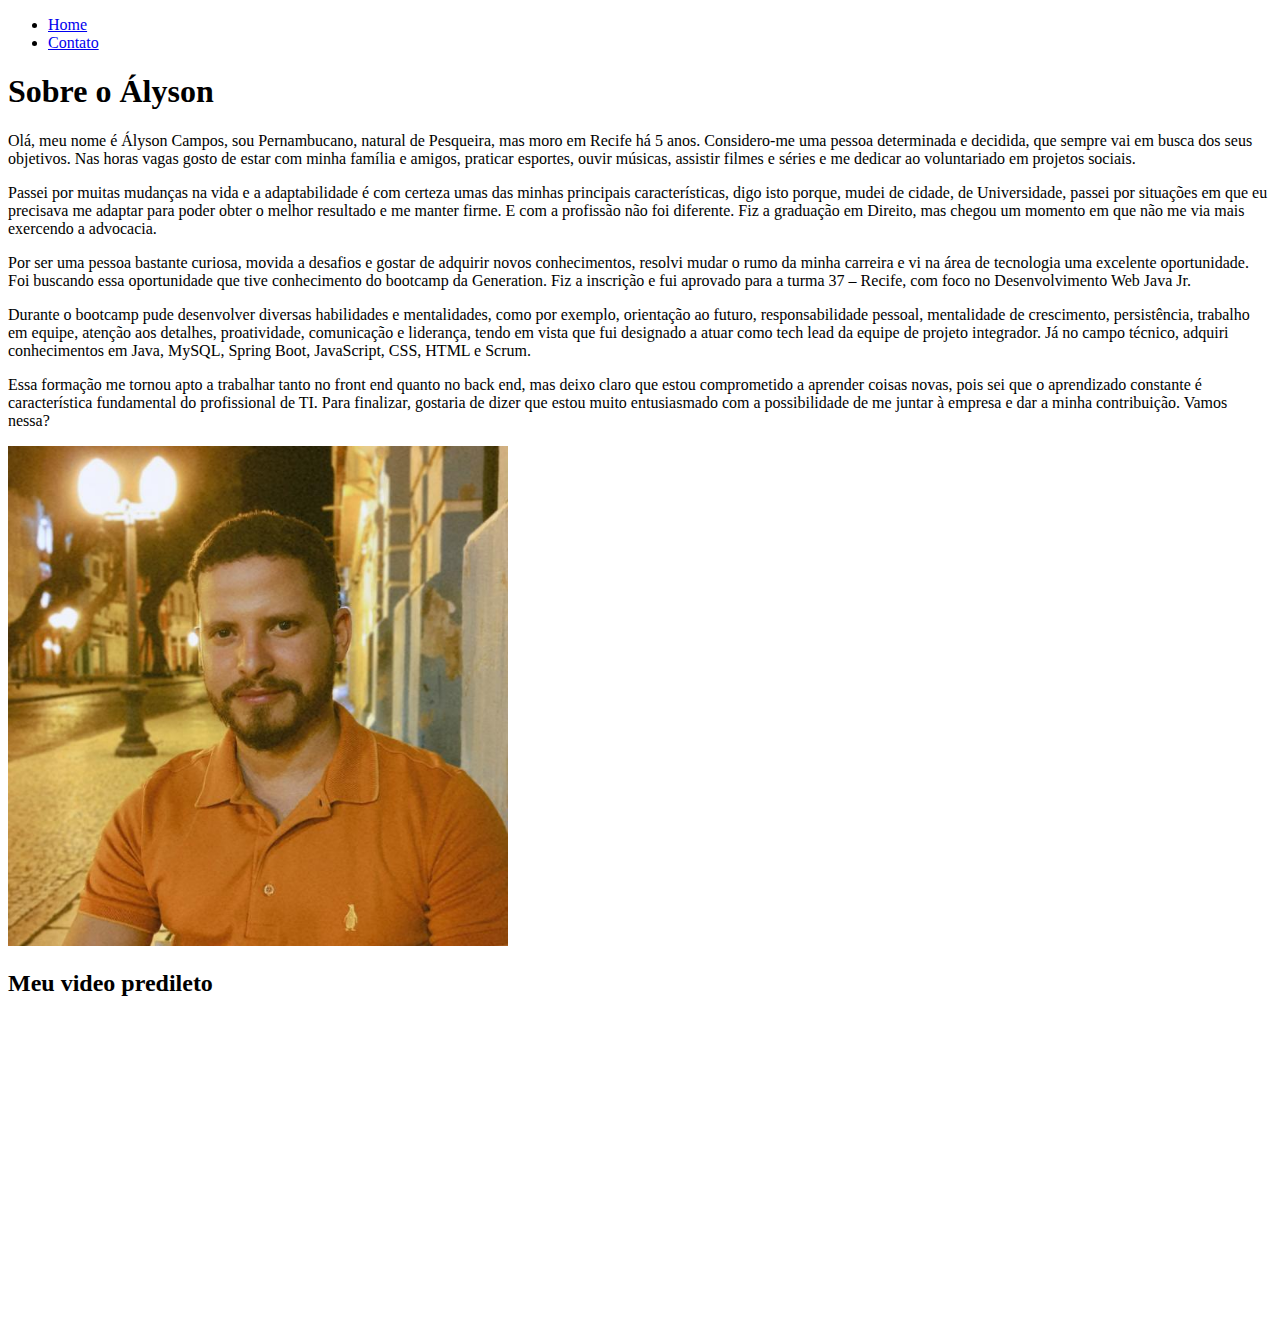
==== index.html @ 90f88b16 "@alysoncampos[Task: CREATED index.htm and contato.html]" ====
<!DOCTYPE html>
<html lang="pt-br">
<head>
    <meta charset="UTF-8">
    <meta http-equiv="X-UA-Compatible" content="IE=edge">
    <meta name="viewport" content="width=device-width, initial-scale=1.0">
    <title>Meu Perfil</title>
</head>
<body>
    <ul>
        <li>
            <a href="index.html"> Home </a>
        </li>
        <li>
            <a href="contato.html"> Contato </a>
        </li>
    </ul>

    <h1>Sobre o Ályson</h1>

    <p>
    Olá, meu nome é Ályson Campos, sou Pernambucano, natural de Pesqueira, mas moro em Recife há 5 anos. 
    Considero-me uma pessoa determinada e decidida, que sempre vai em busca dos seus objetivos.
    Nas horas vagas gosto de estar com minha família e amigos, praticar esportes,
    ouvir músicas, assistir filmes e séries e me dedicar ao voluntariado em projetos sociais.
    </p>   
    <p>
    Passei por muitas mudanças na vida e a adaptabilidade é com certeza
    umas das minhas principais características, digo isto porque, mudei de cidade,
    de Universidade, passei por situações em que eu precisava me adaptar para
    poder obter o melhor resultado e me manter firme. E com a profissão não foi
    diferente. Fiz a graduação em Direito, mas chegou um momento em que não
    me via mais exercendo a advocacia.
    </p> 
    <p>
    Por ser uma pessoa bastante curiosa, movida a desafios e gostar de
    adquirir novos conhecimentos, resolvi mudar o rumo da minha carreira e vi na
    área de tecnologia uma excelente oportunidade. Foi buscando essa
    oportunidade que tive conhecimento do bootcamp da Generation. Fiz a
    inscrição e fui aprovado para a turma 37 – Recife, 
    com foco no Desenvolvimento Web Java Jr.
    </p>
    <p>
    Durante o bootcamp pude desenvolver diversas habilidades e
    mentalidades, como por exemplo, orientação ao futuro, responsabilidade
    pessoal, mentalidade de crescimento, persistência, trabalho em equipe,
    atenção aos detalhes, proatividade, comunicação e liderança, tendo em vista
    que fui designado a atuar como tech lead da equipe de projeto integrador. Já
    no campo técnico, adquiri conhecimentos em Java, MySQL, Spring Boot,
    JavaScript, CSS, HTML e Scrum.
    </p>
    <p>
    Essa formação me tornou apto a trabalhar tanto no front end quanto no
    back end, mas deixo claro que estou comprometido a aprender coisas novas,
    pois sei que o aprendizado constante é característica fundamental do
    profissional de TI.
    Para finalizar, gostaria de dizer que estou muito entusiasmado com a
    possibilidade de me juntar à empresa e dar a minha contribuição. Vamos nessa?
    </p>

    <img src="./assets/img/minhafoto.jfif" alt="Foto do criador desse conteúdo" width="500">

    <h2>Meu video predileto</h2>

    <iframe 
    width="560" 
    height="315" 
    src="https://www.youtube.com/embed/84Tq-eAJIk4" 
    title="YouTube video player" 
    frameborder="0" 
    allow="accelerometer; autoplay; clipboard-write; encrypted-media; gyroscope; picture-in-picture" 
    allowfullscreen
    ></iframe>

</body>
</html>
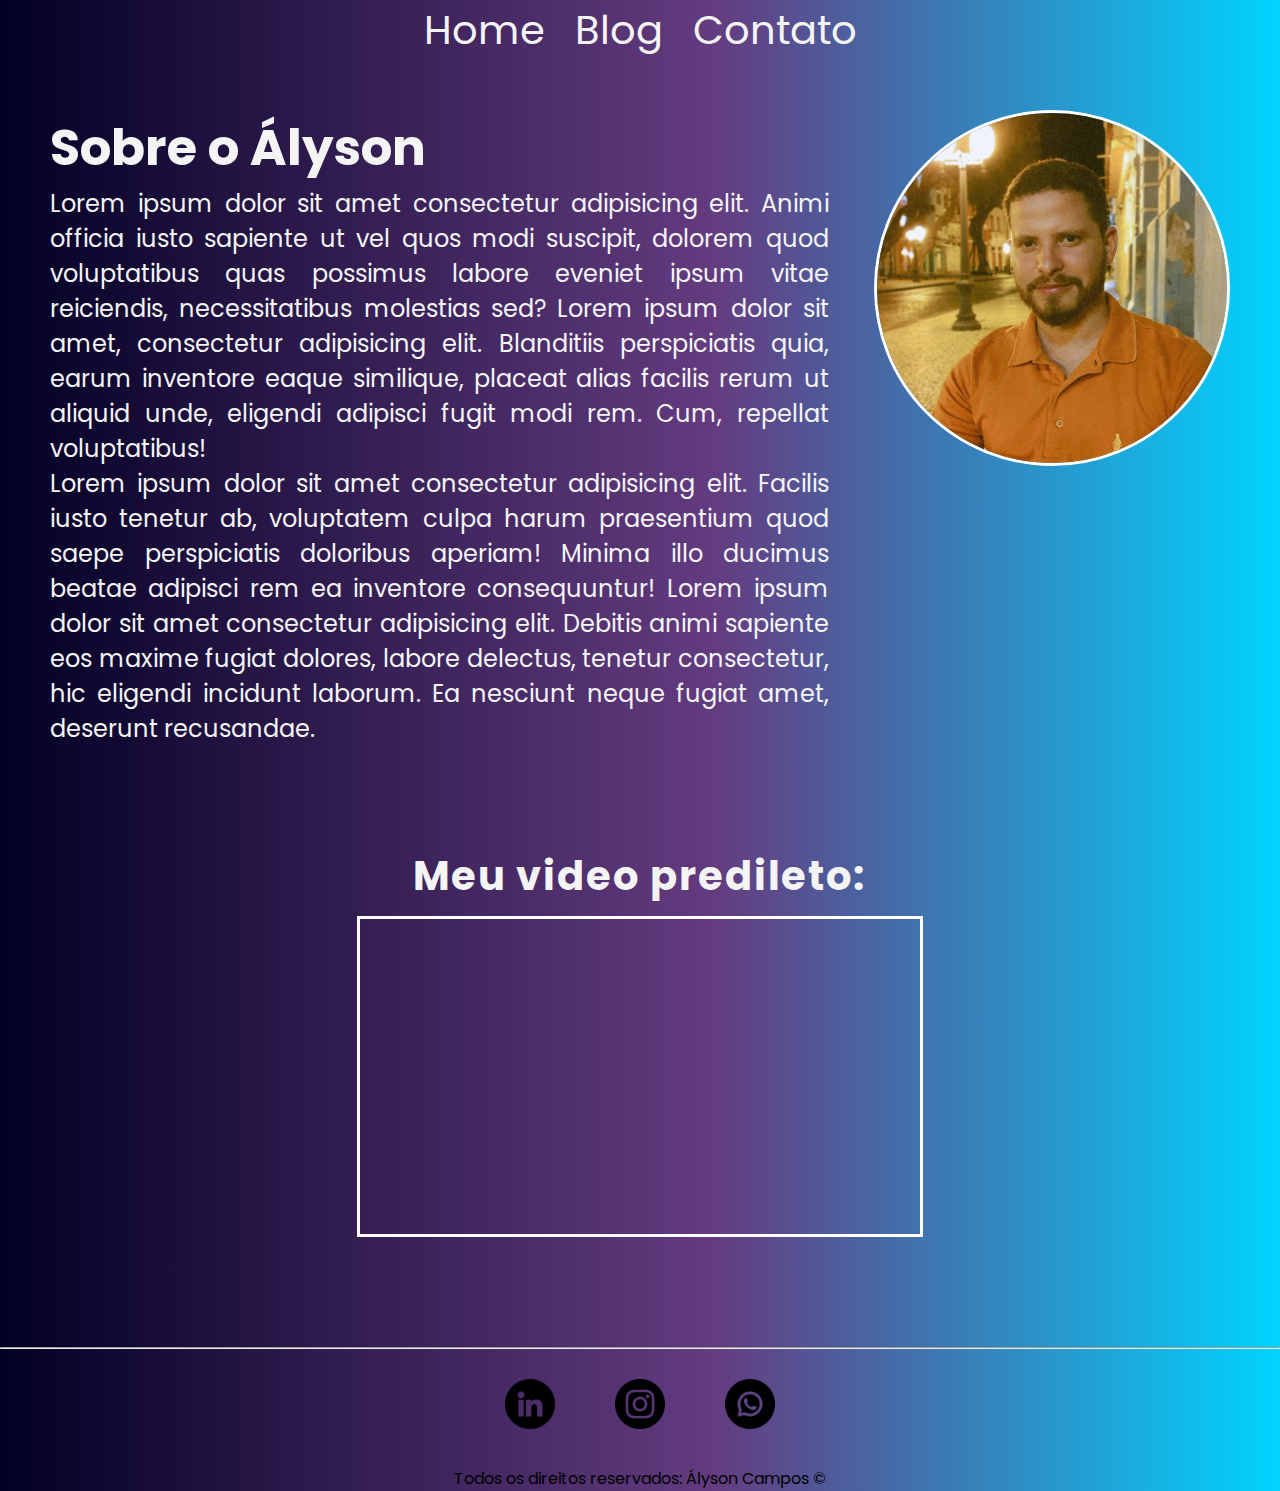
==== commit f116db11: "@alysoncampos[Introducing CSS]" ====
--- a/index.html
+++ b/index.html
@@ -1,76 +1,79 @@
 <!DOCTYPE html>
-<html lang="pt-br">
+<html lang="pt-BR">
 <head>
     <meta charset="UTF-8">
     <meta http-equiv="X-UA-Compatible" content="IE=edge">
     <meta name="viewport" content="width=device-width, initial-scale=1.0">
     <title>Meu Perfil</title>
+    <link rel="stylesheet" href="./assets/css/style.css">
 </head>
 <body>
-    <ul>
-        <li>
-            <a href="index.html"> Home </a>
-        </li>
-        <li>
-            <a href="contato.html"> Contato </a>
-        </li>
-    </ul>
+    <div class="fundo">
 
-    <h1>Sobre o Ályson</h1>
+        <div class="menu">
+            <ul>
+                <li>
+                    <a href="index.html"> Home </a>
+                </li>
+                <li>
+                    <a> Blog </a>
+                </li>
+                <li>
+                    <a href="contato.html"> Contato </a>
+                </li>
+            </ul>
+        </div>
 
-    <p>
-    Olá, meu nome é Ályson Campos, sou Pernambucano, natural de Pesqueira, mas moro em Recife há 5 anos. 
-    Considero-me uma pessoa determinada e decidida, que sempre vai em busca dos seus objetivos.
-    Nas horas vagas gosto de estar com minha família e amigos, praticar esportes,
-    ouvir músicas, assistir filmes e séries e me dedicar ao voluntariado em projetos sociais.
-    </p>   
-    <p>
-    Passei por muitas mudanças na vida e a adaptabilidade é com certeza
-    umas das minhas principais características, digo isto porque, mudei de cidade,
-    de Universidade, passei por situações em que eu precisava me adaptar para
-    poder obter o melhor resultado e me manter firme. E com a profissão não foi
-    diferente. Fiz a graduação em Direito, mas chegou um momento em que não
-    me via mais exercendo a advocacia.
-    </p> 
-    <p>
-    Por ser uma pessoa bastante curiosa, movida a desafios e gostar de
-    adquirir novos conhecimentos, resolvi mudar o rumo da minha carreira e vi na
-    área de tecnologia uma excelente oportunidade. Foi buscando essa
-    oportunidade que tive conhecimento do bootcamp da Generation. Fiz a
-    inscrição e fui aprovado para a turma 37 – Recife, 
-    com foco no Desenvolvimento Web Java Jr.
-    </p>
-    <p>
-    Durante o bootcamp pude desenvolver diversas habilidades e
-    mentalidades, como por exemplo, orientação ao futuro, responsabilidade
-    pessoal, mentalidade de crescimento, persistência, trabalho em equipe,
-    atenção aos detalhes, proatividade, comunicação e liderança, tendo em vista
-    que fui designado a atuar como tech lead da equipe de projeto integrador. Já
-    no campo técnico, adquiri conhecimentos em Java, MySQL, Spring Boot,
-    JavaScript, CSS, HTML e Scrum.
-    </p>
-    <p>
-    Essa formação me tornou apto a trabalhar tanto no front end quanto no
-    back end, mas deixo claro que estou comprometido a aprender coisas novas,
-    pois sei que o aprendizado constante é característica fundamental do
-    profissional de TI.
-    Para finalizar, gostaria de dizer que estou muito entusiasmado com a
-    possibilidade de me juntar à empresa e dar a minha contribuição. Vamos nessa?
-    </p>
+        <div class= "perfil">
+            <div class="texto">
+                <h1>Sobre o Ályson</h1>
+                <p>
+                Lorem ipsum dolor sit amet consectetur adipisicing elit. Animi officia iusto sapiente ut vel quos modi suscipit, dolorem quod voluptatibus quas possimus labore eveniet ipsum vitae reiciendis, necessitatibus molestias sed?
+                Lorem ipsum dolor sit amet, consectetur adipisicing elit. Blanditiis perspiciatis quia, earum inventore eaque similique, placeat alias facilis rerum ut aliquid unde, eligendi adipisci fugit modi rem. Cum, repellat voluptatibus!
+                </p>   
+                <p>
+                Lorem ipsum dolor sit amet consectetur adipisicing elit. Facilis iusto tenetur ab, voluptatem culpa harum praesentium quod saepe perspiciatis doloribus aperiam! Minima illo ducimus beatae adipisci rem ea inventore consequuntur!
+                Lorem ipsum dolor sit amet consectetur adipisicing elit. Debitis animi sapiente eos maxime fugiat dolores, labore delectus, tenetur consectetur, hic eligendi incidunt laborum. Ea nesciunt neque fugiat amet, deserunt recusandae.
+                </p> 
+            </div>
+            <div>
+                <img class="br-50" src="./assets/img/minhafoto.jfif" alt="Foto do criador desse conteúdo" width="350">
+            </div>  
+        </div>
 
-    <img src="./assets/img/minhafoto.jfif" alt="Foto do criador desse conteúdo" width="500">
+        <div class="video">
+            <h2>Meu video predileto:</h2>
 
-    <h2>Meu video predileto</h2>
-
-    <iframe 
-    width="560" 
-    height="315" 
-    src="https://www.youtube.com/embed/84Tq-eAJIk4" 
-    title="YouTube video player" 
-    frameborder="0" 
-    allow="accelerometer; autoplay; clipboard-write; encrypted-media; gyroscope; picture-in-picture" 
-    allowfullscreen
-    ></iframe>
-
+            <iframe
+            width="560" 
+            height="315" 
+            src="https://www.youtube.com/embed/84Tq-eAJIk4" 
+            title="YouTube video player" 
+            frameborder="0" 
+            allow="accelerometer; autoplay; clipboard-write; encrypted-media; gyroscope; picture-in-picture" 
+            allowfullscreen
+            ></iframe>
+        </div>
+    <hr>
+    <footer>
+        <div class="menu">
+            <a href="https://www.linkedin.com/" target="_blank">
+                <img class="tm-social" src="./assets/img/linkedin.png" alt="Logo do Linkedin">
+            </a>
+            <a href="https://www.instagram.com/" target="_blank">
+                <img class="tm-social" src="./assets/img/instagram.png" alt="Logo do Instagram">
+            </a>
+            <a href="https://www.whatsapp.com/" target="_blank">
+                <img class="tm-social" src="./assets/img/whatsapp.png" alt="Logo do Whatsapp">
+            </a>
+            
+        </div>
+        <div class="menu">
+            <p>
+            Todos os direitos reservados: Ályson Campos &copy;
+            </p>  
+        </div>
+    </footer>
+    </div>
 </body>
 </html>--- a/assets/css/style.css
+++ b/assets/css/style.css
@@ -0,0 +1,138 @@
+@import url("https://fonts.googleapis.com/css2?family=Poppins:wght@100;200;300;400;500;600;700;800;900&display=swap");
+
+/*Estilos da página index.html*/
+* {
+    padding: 0;
+    margin: 0;
+    font-family: "Poppins", sans-serif;
+}
+
+.fundo {
+    background: rgb(2,0,36);
+    background: linear-gradient(90deg, rgba(2,0,36,1) 0%, rgba(100,60,128,1) 56%, rgba(0,212,255,1) 100%);
+    min-height: 100vh;
+}
+
+.menu {
+    display: flex;
+    justify-content: center;
+}
+
+.menu ul {
+    list-style: none;
+    display: flex;
+}
+
+.menu ul li a {
+    text-decoration: none;
+    color: #f4f4f4;
+    margin: 15px;
+    font-size: 40px;
+}
+
+.menu ul li a:hover {
+    color: #BCD2EE;
+}
+
+.perfil {
+    color: #f4f4f4;
+    display: flex;
+    padding: 50px;
+}
+
+.texto {
+    display: flex;
+    flex-direction: column;
+    justify-content: space-evenly;
+}
+
+.texto h1 {
+    font-size: 50px;
+}
+
+.texto p {
+    font-size: 24px;
+    text-align: justify;
+    margin: 0 45px 0 0;
+}
+
+.br-50 {
+    border: 3px solid #ffff;
+    border-radius: 50%;
+    height: 350px;
+}
+
+.video {
+    color: #f4f4f4;
+    display: flex;
+    flex-direction: column;
+    align-items: center;
+    padding: 50px;
+}
+
+.video h2 {
+    font-size: 40px;
+    margin-bottom: 10px;
+    letter-spacing: 2px;
+}
+
+.video iframe {
+    border: 3px solid #fff;
+    margin-bottom: 60px;
+}
+
+.tm-social{
+    width: 50px;
+    height: 50px;
+    padding: 30px;
+}
+
+/*Estilos da página contato.html*/
+
+.formulario {
+    width: 100%;
+    height: 80vh;
+    display: flex;
+    justify-content: space-around;
+    align-items: center;
+    color: #fff;
+    margin-bottom: 60px;
+}
+
+.formulario h2 {
+    font-size: 35px;
+}
+
+.form {
+    display: flex;
+    flex-direction: column;
+}
+
+.campos {
+    display: flex;
+    flex-direction: column;
+    margin-bottom: 15px;
+}
+
+.campos input {
+    padding: 6px;
+    font-size: 18px;
+}
+
+button {
+    margin-top: 10px;
+    border: 2px solid #fff;
+    width: 100%;
+    padding: 10px;
+    color: #fff;
+    background: #2c2c50;
+    font-size: 18px;
+    letter-spacing: 3px;
+}
+
+button:hover {
+    color: #2c2c50;
+    background: #BCD2EE;
+    border: 2px solid #2c2c50;
+    font-weight: 700;
+}
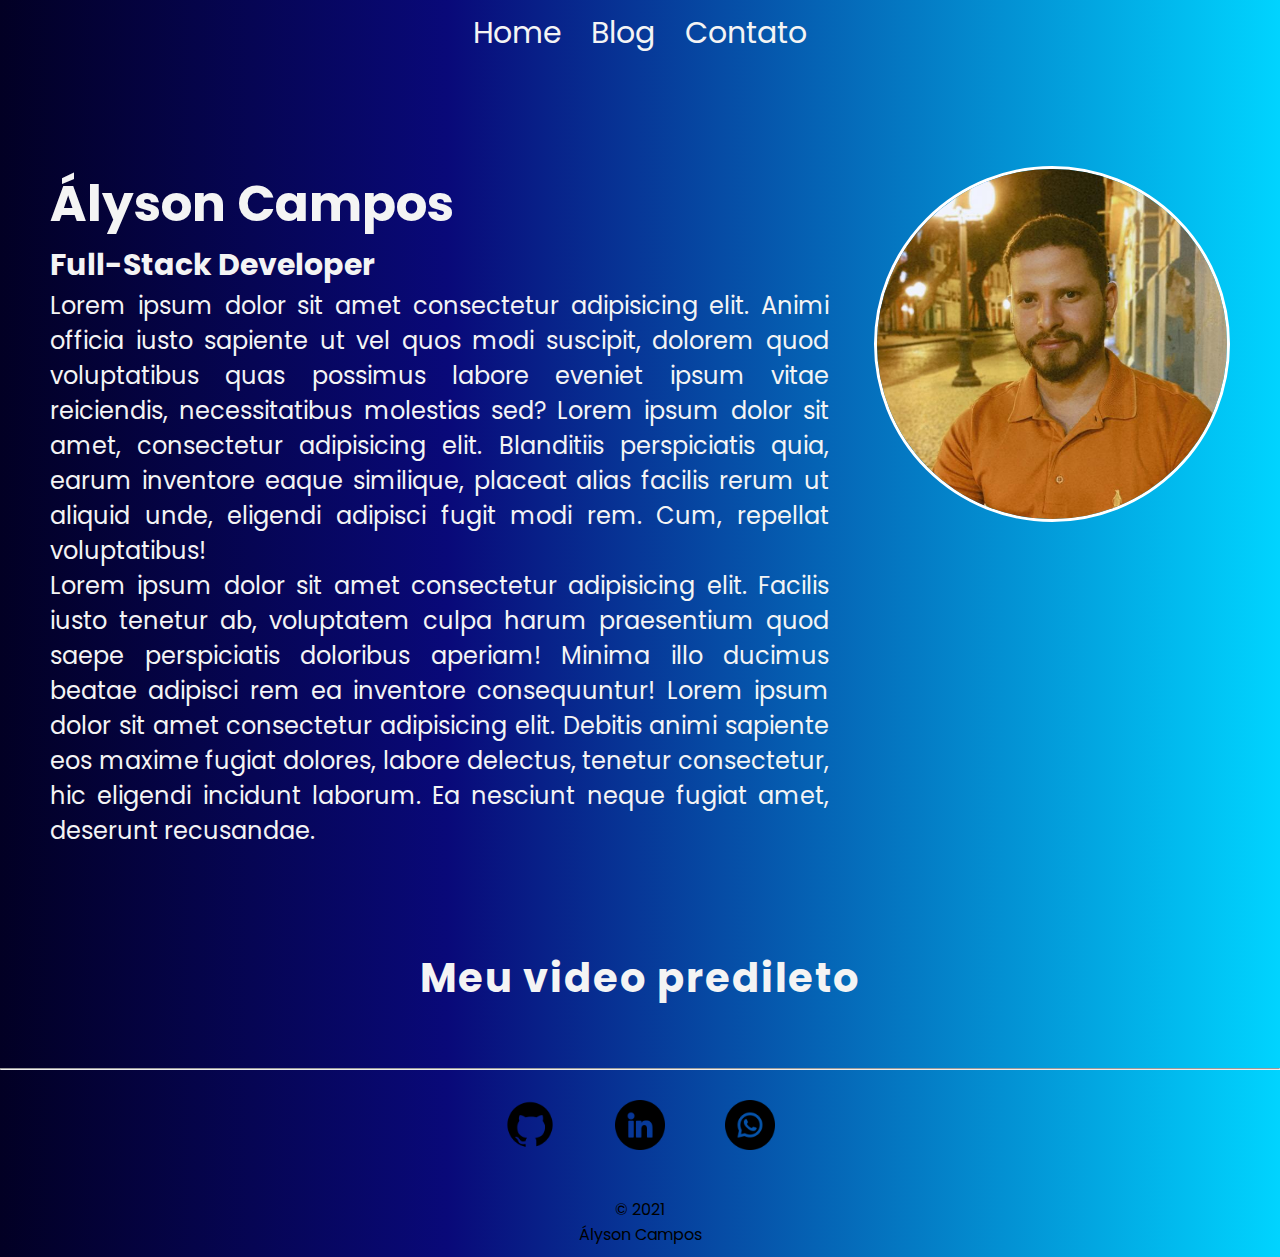
==== commit 3e496a1d: "@alysoncampos[Introducing JavaScript]" ====
--- a/index.html
+++ b/index.html
@@ -4,49 +4,56 @@
     <meta charset="UTF-8">
     <meta http-equiv="X-UA-Compatible" content="IE=edge">
     <meta name="viewport" content="width=device-width, initial-scale=1.0">
+    <link rel="stylesheet" href="https://use.fontawesome.com/releases/v5.15.3/css/all.css" integrity="sha384-SZXxX4whJ79/gErwcOYf+zWLeJdY/qpuqC4cAa9rOGUstPomtqpuNWT9wdPEn2fk" crossorigin="anonymous">
+    <link rel="stylesheet" href="./assets/css/style.css">
     <title>Meu Perfil</title>
-    <link rel="stylesheet" href="./assets/css/style.css">
 </head>
 <body>
-    <div class="fundo">
+    <div class="nav-bar">
+        <ul>
+            <li>
+                <a href="index.html"> Home </a>
+            </li>
+            <li>
+                <a> Blog </a>
+            </li>
+            <li>
+                <a href="contato.html"> Contato </a>
+            </li>
+        </ul>
+    </div>
 
-        <div class="menu">
-            <ul>
-                <li>
-                    <a href="index.html"> Home </a>
-                </li>
-                <li>
-                    <a> Blog </a>
-                </li>
-                <li>
-                    <a href="contato.html"> Contato </a>
-                </li>
-            </ul>
+    <div class= "perfil">
+        <div class="texto">
+            <h1>Ályson Campos</h1>
+            <h5>Full-Stack Developer</h5>
+            <p>
+            Lorem ipsum dolor sit amet consectetur adipisicing elit. Animi officia iusto sapiente ut vel quos modi suscipit, dolorem quod voluptatibus quas possimus labore eveniet ipsum vitae reiciendis, necessitatibus molestias sed?
+            Lorem ipsum dolor sit amet, consectetur adipisicing elit. Blanditiis perspiciatis quia, earum inventore eaque similique, placeat alias facilis rerum ut aliquid unde, eligendi adipisci fugit modi rem. Cum, repellat voluptatibus!
+            </p>   
+            <p>
+            Lorem ipsum dolor sit amet consectetur adipisicing elit. Facilis iusto tenetur ab, voluptatem culpa harum praesentium quod saepe perspiciatis doloribus aperiam! Minima illo ducimus beatae adipisci rem ea inventore consequuntur!
+            Lorem ipsum dolor sit amet consectetur adipisicing elit. Debitis animi sapiente eos maxime fugiat dolores, labore delectus, tenetur consectetur, hic eligendi incidunt laborum. Ea nesciunt neque fugiat amet, deserunt recusandae.
+            </p> 
+        </div>
+        <div>
+            <img class="br-50" src="./assets/img/minhafoto.jfif" alt="Foto do criador desse conteúdo" width="350">
+        </div>  
+    </div>
+
+    <div class="video">
+        <div>
+            <h2>Meu video predileto</h2>
         </div>
 
-        <div class= "perfil">
-            <div class="texto">
-                <h1>Sobre o Ályson</h1>
-                <p>
-                Lorem ipsum dolor sit amet consectetur adipisicing elit. Animi officia iusto sapiente ut vel quos modi suscipit, dolorem quod voluptatibus quas possimus labore eveniet ipsum vitae reiciendis, necessitatibus molestias sed?
-                Lorem ipsum dolor sit amet, consectetur adipisicing elit. Blanditiis perspiciatis quia, earum inventore eaque similique, placeat alias facilis rerum ut aliquid unde, eligendi adipisci fugit modi rem. Cum, repellat voluptatibus!
-                </p>   
-                <p>
-                Lorem ipsum dolor sit amet consectetur adipisicing elit. Facilis iusto tenetur ab, voluptatem culpa harum praesentium quod saepe perspiciatis doloribus aperiam! Minima illo ducimus beatae adipisci rem ea inventore consequuntur!
-                Lorem ipsum dolor sit amet consectetur adipisicing elit. Debitis animi sapiente eos maxime fugiat dolores, labore delectus, tenetur consectetur, hic eligendi incidunt laborum. Ea nesciunt neque fugiat amet, deserunt recusandae.
-                </p> 
-            </div>
-            <div>
-                <img class="br-50" src="./assets/img/minhafoto.jfif" alt="Foto do criador desse conteúdo" width="350">
-            </div>  
+        <div onclick="displayAbout()" id="arrow">
+            <i id="animation" class="fas fa-chevron-circle-down"></i>
         </div>
 
-        <div class="video">
-            <h2>Meu video predileto:</h2>
-
+        <div style="display: none;" id="about">
             <iframe
-            width="560" 
-            height="315" 
+            width="720" 
+            height="480" 
             src="https://www.youtube.com/embed/84Tq-eAJIk4" 
             title="YouTube video player" 
             frameborder="0" 
@@ -54,26 +61,26 @@
             allowfullscreen
             ></iframe>
         </div>
+    </div>
     <hr>
     <footer>
-        <div class="menu">
+        <div class="center">
+            <a href="https://github.com/" target="_blank">
+                <img class="tm-social" src="./assets/img/github.png" alt="Logo Github">
+            </a>
             <a href="https://www.linkedin.com/" target="_blank">
                 <img class="tm-social" src="./assets/img/linkedin.png" alt="Logo do Linkedin">
-            </a>
-            <a href="https://www.instagram.com/" target="_blank">
-                <img class="tm-social" src="./assets/img/instagram.png" alt="Logo do Instagram">
             </a>
             <a href="https://www.whatsapp.com/" target="_blank">
                 <img class="tm-social" src="./assets/img/whatsapp.png" alt="Logo do Whatsapp">
             </a>
-            
         </div>
-        <div class="menu">
-            <p>
-            Todos os direitos reservados: Ályson Campos &copy;
-            </p>  
+        <div class="footer">
+            <p>&copy 2021</p>  
+            <p>Ályson Campos</p>  
         </div>
     </footer>
     </div>
+    <script src="./assets/scripts/script.js"></script>
 </body>
 </html>--- a/assets/css/style.css
+++ b/assets/css/style.css
@@ -7,31 +7,37 @@
     font-family: "Poppins", sans-serif;
 }
 
-.fundo {
+body {
+    /* background: rgb(2,0,36);
+    background: linear-gradient(90deg, rgba(2,0,36,1) 0%, rgba(100,60,128,1) 56%, rgba(0,212,255,1) 100%);
+    min-height: 100vh; */
     background: rgb(2,0,36);
-    background: linear-gradient(90deg, rgba(2,0,36,1) 0%, rgba(100,60,128,1) 56%, rgba(0,212,255,1) 100%);
-    min-height: 100vh;
+    background: linear-gradient(90deg, rgba(2,0,36,1) 0%, rgba(9,9,121,1) 35%, rgba(0,212,255,1) 100%);
 }
 
-.menu {
+.nav-bar {
     display: flex;
-    justify-content: center;
+    justify-content: space-around;  
+    align-items: center;
+    padding: 10px;
+    margin-bottom: 50px;
 }
 
-.menu ul {
+.nav-bar ul {
     list-style: none;
     display: flex;
 }
 
-.menu ul li a {
+.nav-bar ul li a {
     text-decoration: none;
     color: #f4f4f4;
     margin: 15px;
-    font-size: 40px;
+    font-size: 30px;
 }
 
-.menu ul li a:hover {
+.nav-bar ul li a:hover {
     color: #BCD2EE;
+    transition: 300ms;
 }
 
 .perfil {
@@ -48,6 +54,10 @@
 
 .texto h1 {
     font-size: 50px;
+}
+
+.texto h5 {
+    font-size: 30px;
 }
 
 .texto p {
@@ -81,10 +91,53 @@
     margin-bottom: 60px;
 }
 
+#arrow {
+    font-size: 30px;
+    cursor: pointer;
+    animation: blink 1s steps(5, start) infinite;
+}
+
+@keyframes blink {
+    to{
+        visibility: hidden;
+    }
+}
+
+#animation {
+    transition: 300ms;
+}
+
+.rotate {
+    transform: rotate(180deg);
+    transition: 300ms;
+}
+
+.active {
+    display: block !important;
+}
+
+#about p {
+    max-width: 600px;
+    margin: 0 auto;
+}
+
 .tm-social{
     width: 50px;
     height: 50px;
     padding: 30px;
+}
+
+.center{
+    display: flex;
+    justify-content: center;
+}
+
+.footer {
+    display: flex;
+    flex-direction: column;
+    padding: 10px;
+    justify-content: center;
+    align-items: center;
 }
 
 /*Estilos da página contato.html*/
